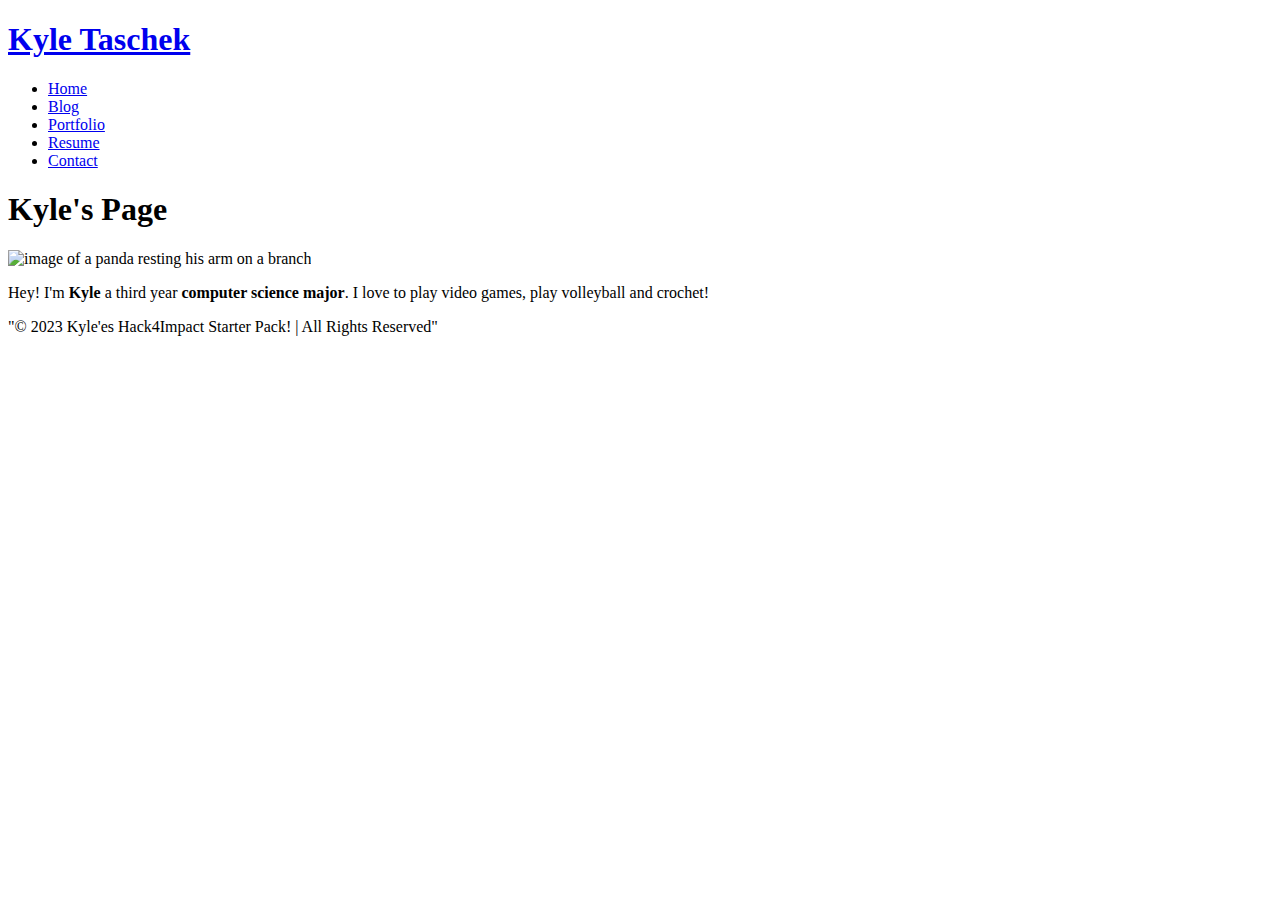
==== index.html @ 965bc15b "new html" ====
<!DOCTYPE html>
<html>
  <head>
    <title>Kyle'es Hack4Impact Starter Pack!</title>
  </head>
  <body>
    <nav class="navbar">
      <h1 class="logo">
        <a href="index.html">Kyle Taschek</a>
      </h1>
      <ul class="nav-list">
        <li><a href="index.html">Home</a></li>
        <li><a href="blog.html">Blog</a></li>
        <li><a href="portfolio.html">Portfolio</a></li>
        <li><a href="resume.html">Resume</a></li>
        <li><a href="contact.html">Contact</a></li>
      </ul>
    </nav>
    <main>
      <h1 class="page-title">Kyle's Page</h1>
      <div class="about">
        <div class="about-image">
          <img
            src="images/pexels-suki-lee-16200700.jpg"
            alt="image of a panda resting his arm on a branch"
            width="1000px"
          />
        </div>
        <div class="about-text">
          <p>
            Hey! I'm <strong>Kyle</strong> a third year
            <strong>computer science major</strong>. I love to play video games,
            play volleyball and crochet!
          </p>
        </div>
      </div>
    </main>
    <footer class="footer">
      "© 2023 Kyle'es Hack4Impact Starter Pack! | All Rights Reserved"
    </footer>
  </body>
</html>
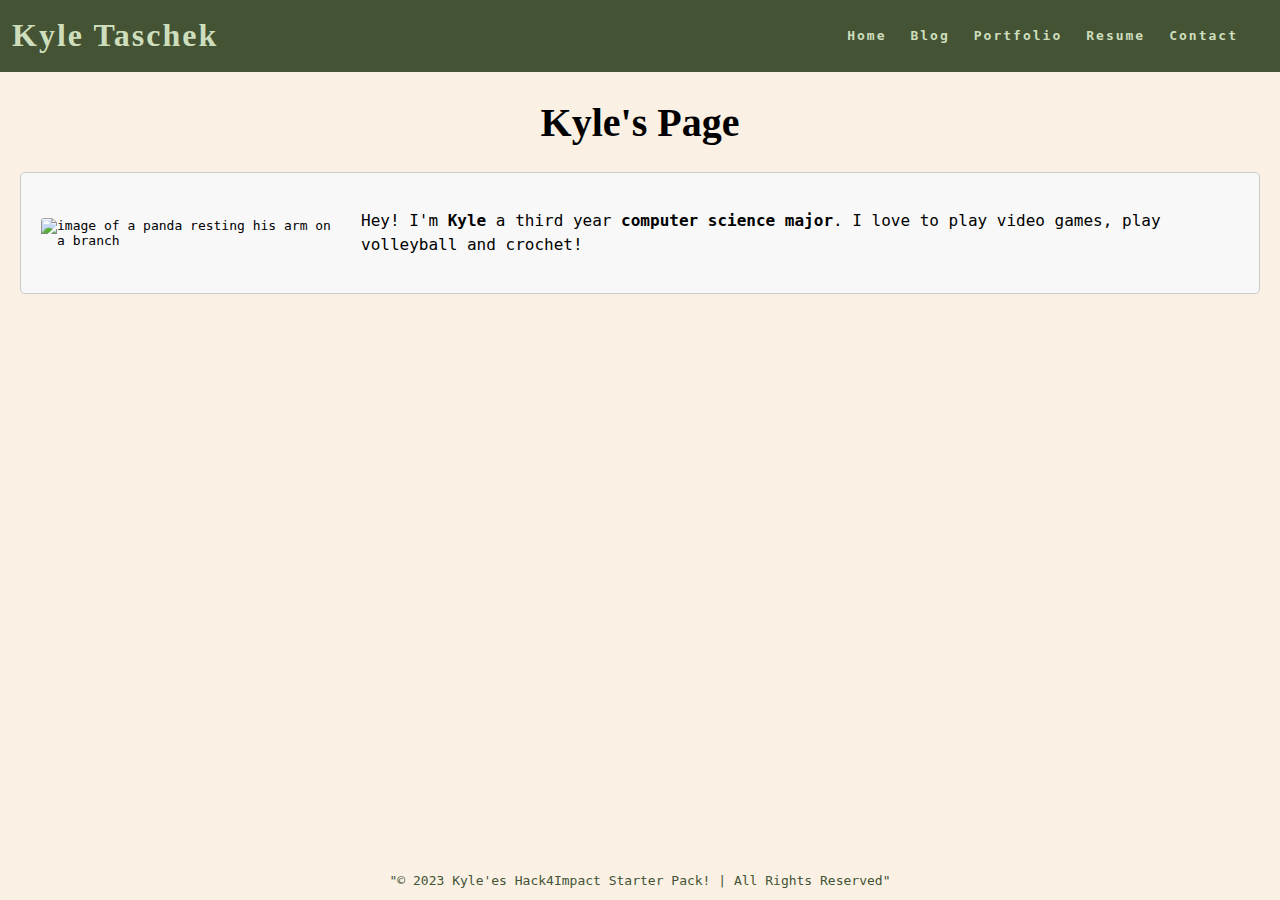
==== commit 6a475a50: "app.js and style.css" ====
--- a/index.html
+++ b/index.html
@@ -2,6 +2,7 @@
 <html>
   <head>
     <title>Kyle'es Hack4Impact Starter Pack!</title>
+    <link rel="stylesheet" href="style.css" />
   </head>
   <body>
     <nav class="navbar">
--- a/style.css
+++ b/style.css
@@ -0,0 +1,263 @@
+:root {
+  /* variables */
+  --cg-ivory: rgb(250, 241, 228);
+  --cg-pastel-green: rgb(206, 222, 189);
+  --cg-avocado-green: rgb(158, 179, 132);
+  --cg-dark-green: rgb(67, 83, 52);
+}
+
+html {
+  height: 100%;
+}
+
+body {
+  background: var(--cg-ivory);
+  position: relative;
+  min-height: 100vh;
+  padding: 0;
+  margin: 0;
+  font-family: monospace;
+}
+
+/* CSS for navigation */
+
+.navbar {
+  position: -webkit-sticky;
+  position: sticky;
+  top: 0;
+  width: 100%;
+  height: 7%;
+  z-index: 10;
+
+  display: flex;
+  justify-content: space-between;
+  align-items: center;
+  text-align: center;
+
+  background-color: var(--cg-dark-green);
+  color: var(--cg-pastel-green);
+  padding: 0px 0px;
+
+  /* Debug border */
+  /* border: solid red; */
+}
+
+.nav-list {
+  display: flex;
+  flex-direction: row;
+  position: relative;
+  right: 30px;
+  list-style: none;
+
+  /* Debug border */
+  /* border: solid blue; */
+}
+
+.navbar a {
+  color: var(--cg-pastel-green);
+  font-weight: bold;
+  margin: 0 12px;
+  text-decoration: none;
+  letter-spacing: 2px;
+
+  font-family: monospace;
+}
+
+.navbar a:hover {
+  color: var(--cg-avocado-green);
+  text-decoration: underline;
+}
+
+.navbar a:active {
+  color: var(--cg-avocado-green);
+}
+
+.logo a {
+  font-family: Georgia;
+}
+
+.logo a:hover {
+  text-decoration: None;
+}
+
+main {
+  padding: 0 20px 40px 20px;
+  display: flex;
+  flex-direction: column;
+  justify-content: center;
+  align-items: center;
+}
+
+.page-title {
+  display: flex;
+  justify-content: center;
+  font-size: 40px;
+  font-family: Georgia;
+}
+
+/* CSS for portfolio grid */
+
+.project {
+  display: flex;
+  flex-direction: row;
+  max-width: 100%;
+  margin: 1em 0 2em 0;
+
+  /* Debug border */
+  /* border: 2px solid blue; */
+}
+
+.item-link {
+  width: 70%;
+
+  /* Debug border */
+  /* border: 2px solid red; */
+}
+
+.project-image {
+  object-fit: cover;
+  width: 100%;
+  height: 500px;
+  flex-basis: 50px;
+  flex-grow: 2;
+
+  /* Debug border */
+  /* border: 2px solid black; */
+}
+
+.project-details {
+  display: flex;
+  background-color: var(--cg-avocado-green);
+  width: 30%;
+  height: 500px;
+  flex-shrink: 1;
+  padding: 0 20px;
+  margin: 0px;
+  line-height: 1.5;
+  overflow: scroll;
+
+  flex-direction: column;
+  text-align: center;
+  justify-content: center;
+
+  /* Debug border */
+  /* border: 2px solid green; */
+}
+
+.project-details a {
+  color: var(--cg-dark-green);
+  text-decoration: none;
+  font-weight: bold;
+  letter-spacing: 1px;
+}
+
+.project-details a:hover {
+  color: var(--cg-avocado-green);
+  text-decoration: underline;
+}
+
+.project-details {
+  font-weight: lighter;
+}
+
+.project-name {
+  font-weight: bold;
+  font-size: 20px;
+}
+
+/* CSS for home page */
+
+.about {
+  display: flex;
+  align-items: center;
+  justify-content: space-between;
+  padding: 20px;
+  background-color: #f8f8f8;
+  border: 1px solid #ccc;
+  border-radius: 5px;
+  /* box-shadow: 0 0 10px rgba(0, 0, 0, 0.1); */
+}
+
+.about-image img {
+  max-width: 300px;
+  border-radius: 3px;
+  /* box-shadow: 0 0 10px rgba(0, 0, 0, 0.2); */
+}
+
+.about-text {
+  flex: 1;
+  margin-left: 20px;
+}
+
+.about-text h2 {
+  font-size: 24px;
+  margin-bottom: 10px;
+}
+
+.about-text p {
+  font-size: 16px;
+  line-height: 1.5;
+}
+
+/* CSS for resume page */
+
+.button {
+  background-color: var(--cg-black);
+  border: none;
+  color: var(--cg-white);
+
+  font-family: monospace;
+
+  padding: 5px 7px;
+  text-align: center;
+
+  border-radius: 2px;
+}
+
+.button:hover {
+  background-color: var(--cg-blue);
+}
+
+.resume h2 {
+  font-family: Georgia;
+}
+
+/* CSS for contact form */
+
+label {
+  display: block;
+  margin-bottom: 8px;
+  font-family: Georgia;
+  font-weight: bold;
+}
+
+input[type="text"],
+input[type="email"],
+textarea {
+  width: 100%;
+  padding: 10px;
+  margin-bottom: 15px;
+  border: 1px solid #ccc;
+  border-radius: 4px;
+  font-size: 16px;
+  resize: none;
+}
+
+/* Add some spacing to the form */
+form {
+  width: 500px;
+  margin: 0 auto;
+}
+
+/* CSS for footer */
+
+.footer {
+  display: flex;
+  justify-content: center;
+  align-items: center;
+  color: var(--cg-dark-green);
+  position: absolute;
+  bottom: 0;
+  width: 100%;
+  height: 2.5rem;
+}
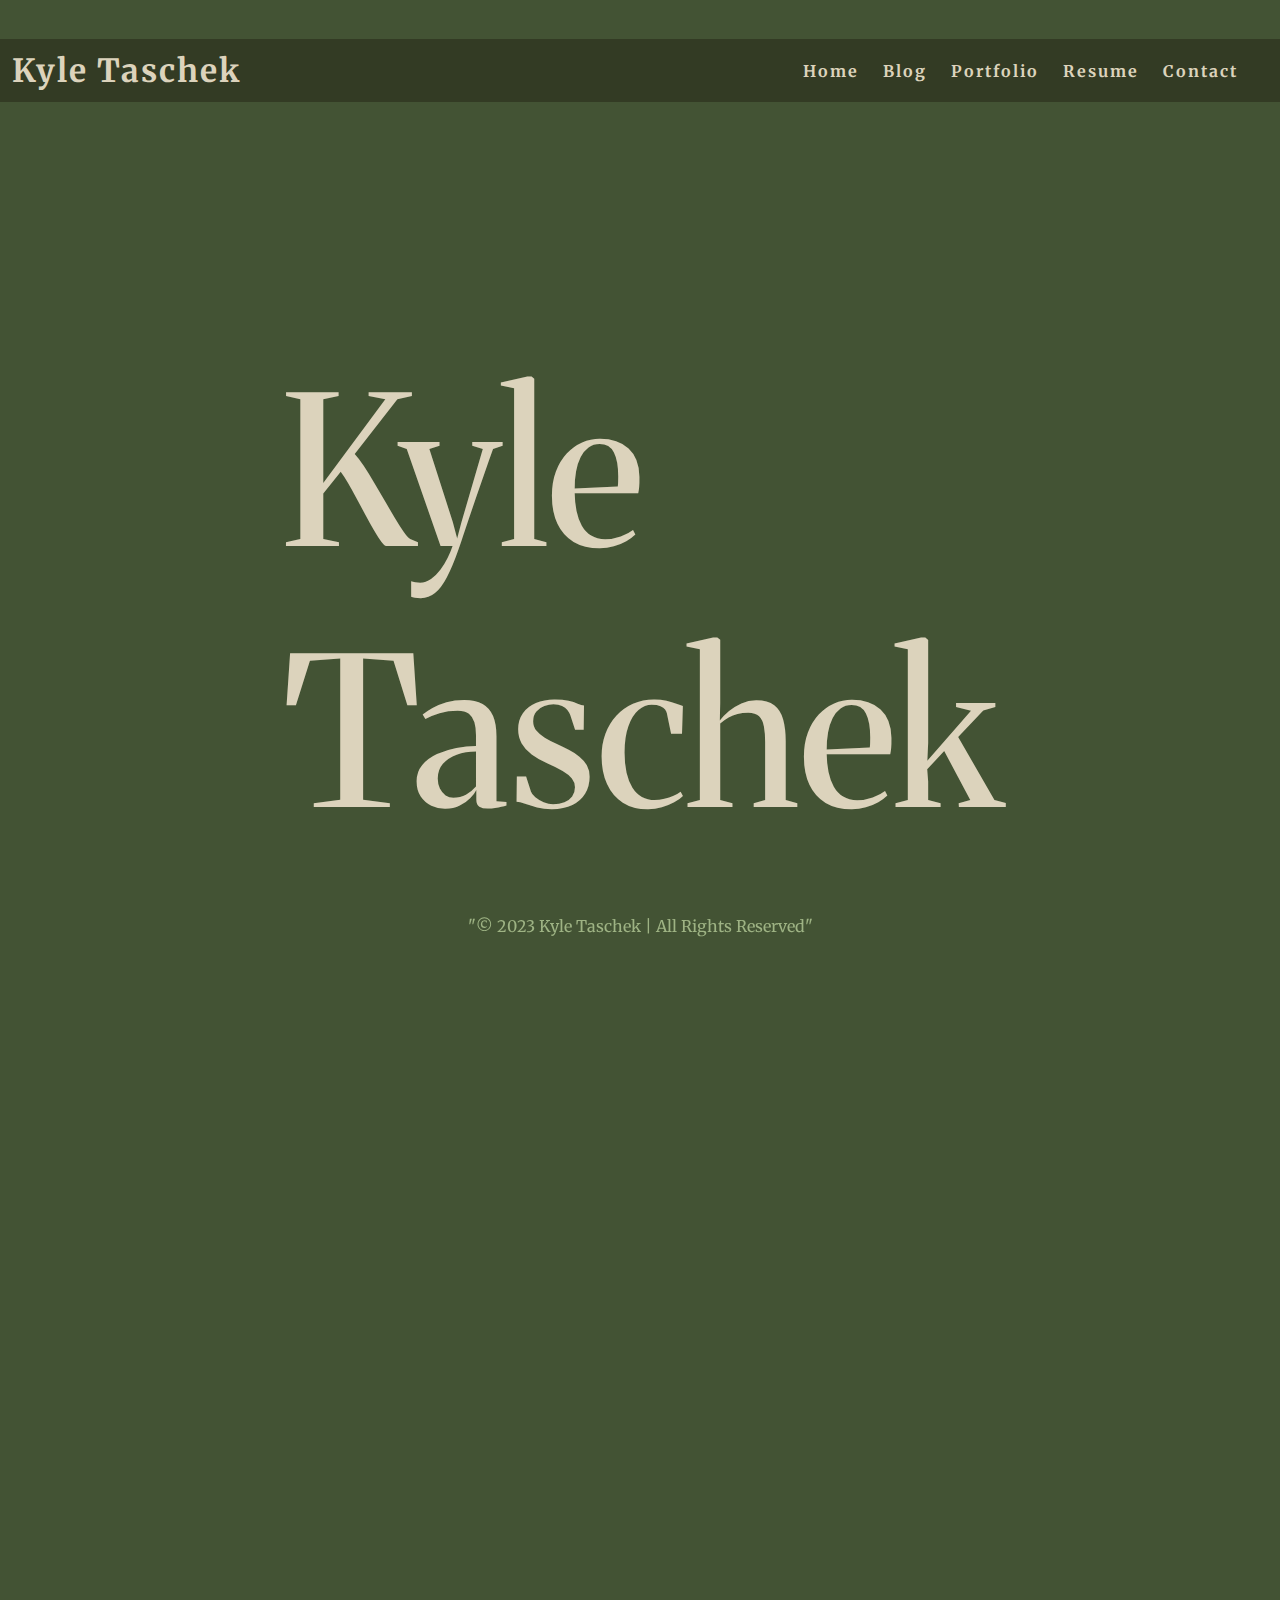
==== commit 77ec1865: "fully stylized all pages" ====
--- a/index.html
+++ b/index.html
@@ -1,43 +1,113 @@
 <!DOCTYPE html>
-<html>
+<html class="home-html">
   <head>
-    <title>Kyle'es Hack4Impact Starter Pack!</title>
-    <link rel="stylesheet" href="style.css" />
+    <title>Document</title>
+    <link rel="stylesheet" href="/style.css" />
+    <link rel="preconnect" href="https://fonts.googleapis.com" />
+    <link rel="preconnect" href="https://fonts.gstatic.com" crossorigin />
+    <link
+      href="https://fonts.googleapis.com/css2?family=Merriweather:ital,wght@0,300;0,400;0,700;0,900;1,300;1,400;1,700;1,900&display=swap"
+      rel="stylesheet"
+    />
   </head>
-  <body>
+  <body class="home-body">
     <nav class="navbar">
       <h1 class="logo">
-        <a href="index.html">Kyle Taschek</a>
+        <a href="#name-section">Kyle Taschek</a>
       </h1>
       <ul class="nav-list">
-        <li><a href="index.html">Home</a></li>
+        <li><a href="home.html">Home</a></li>
         <li><a href="blog.html">Blog</a></li>
         <li><a href="portfolio.html">Portfolio</a></li>
         <li><a href="resume.html">Resume</a></li>
         <li><a href="contact.html">Contact</a></li>
       </ul>
     </nav>
-    <main>
-      <h1 class="page-title">Kyle's Page</h1>
-      <div class="about">
-        <div class="about-image">
-          <img
-            src="images/pexels-suki-lee-16200700.jpg"
-            alt="image of a panda resting his arm on a branch"
-            width="1000px"
-          />
-        </div>
-        <div class="about-text">
-          <p>
-            Hey! I'm <strong>Kyle</strong> a third year
-            <strong>computer science major</strong>. I love to play video games,
-            play volleyball and crochet!
+    <div class="page-container">
+      <section>
+        <div class="hidden" id="name-section">
+          <p class="title-name">
+            <a
+              target="”_blank”"
+              href="https://www.linkedin.com/in/kyle-taschek-555923223/"
+              >Kyle<br />
+              Taschek
+            </a>
           </p>
         </div>
-      </div>
-    </main>
-    <footer class="footer">
-      "© 2023 Kyle'es Hack4Impact Starter Pack! | All Rights Reserved"
-    </footer>
+      </section>
+      <section class="p2">
+        <div class="hidden" id="about-me-section">
+          <div class="about-box">
+            <div class="container">
+              <img src="images/kyle_plants.JPG" />
+            </div>
+            <div class="about-text">
+              <h5>About Me</h5>
+              <p>
+                Hey All! I'm a third year computer science major at Cal Poly!
+                <br />
+                I enjoy playing video games, playing volleyball and crocheting.
+                Right now I'm working on a massive green worm named Phil. And of
+                course I love plants!
+              </p>
+            </div>
+          </div>
+        </div>
+      </section>
+      <section class="p3">
+        <div class="hidden" id="about-me-section">
+          <div class="about-box">
+            <div class="container" id="whale">
+              <img src="images/whale.JPG" />
+            </div>
+            <div class="about-text">
+              <h5>Crochet</h5>
+              <p>
+                I started crocheting in 2021 because my girlfriend got me into
+                it. Since then I've made a few things like this whale and I have
+                a lot more unfinished. Aside from the green worm, I'm excited to
+                start a burger snail!
+              </p>
+            </div>
+          </div>
+        </div>
+      </section>
+      <section class="p4">
+        <div class="hidden" id="about-me-section">
+          <div class="about-box">
+            <div class="container" id="plant">
+              <img src="images/plant.JPG" />
+            </div>
+            <div class="about-text">
+              <h5>Plants</h5>
+              <p>
+                I got my first plant from the Poly Plant shop in 2022 and I
+                haven't stopped getting them since. I still have those original
+                ones growing and I'll soon have to repot them. Let me know if
+                you have any plant recommendations!
+              </p>
+            </div>
+          </div>
+        </div>
+      </section>
+    </div>
+    <footer class="footer">"© 2023 Kyle Taschek | All Rights Reserved"</footer>
+    <script>
+      let sections = document.querySelectorAll(".hidden");
+
+      window.onscroll = () => {
+        sections.forEach((sec) => {
+          var windowHeight = window.innerHeight;
+          var revealtop = sec.getBoundingClientRect().top;
+          var revealpoint = 150;
+          if (revealtop < windowHeight - revealpoint) {
+            sec.classList.add("show");
+          } else {
+            sec.classList.remove("show");
+          }
+        });
+      };
+    </script>
   </body>
 </html>
--- a/style.css
+++ b/style.css
@@ -1,22 +1,25 @@
 :root {
   /* variables */
-  --cg-ivory: rgb(250, 241, 228);
+  --cg-ivory: rgb(220, 211, 188);
   --cg-pastel-green: rgb(206, 222, 189);
   --cg-avocado-green: rgb(158, 179, 132);
   --cg-dark-green: rgb(67, 83, 52);
+  --cg-darkest-green: rgb(51, 59, 36);
+  --cg-slider-green: rgb(41, 49, 26);
 }
 
 html {
   height: 100%;
+  overflow: auto;
 }
 
 body {
-  background: var(--cg-ivory);
+  background: var(--cg-dark-green);
   position: relative;
   min-height: 100vh;
   padding: 0;
   margin: 0;
-  font-family: monospace;
+  font-family: "Merriweather", monospace;
 }
 
 /* CSS for navigation */
@@ -26,7 +29,7 @@
   position: sticky;
   top: 0;
   width: 100%;
-  height: 7%;
+  height: 7vh;
   z-index: 10;
 
   display: flex;
@@ -34,8 +37,7 @@
   align-items: center;
   text-align: center;
 
-  background-color: var(--cg-dark-green);
-  color: var(--cg-pastel-green);
+  background-color: var(--cg-darkest-green);
   padding: 0px 0px;
 
   /* Debug border */
@@ -54,13 +56,13 @@
 }
 
 .navbar a {
-  color: var(--cg-pastel-green);
+  color: var(--cg-ivory);
   font-weight: bold;
   margin: 0 12px;
   text-decoration: none;
   letter-spacing: 2px;
 
-  font-family: monospace;
+  font-family: "Merriweather", monospace;
 }
 
 .navbar a:hover {
@@ -73,7 +75,7 @@
 }
 
 .logo a {
-  font-family: Georgia;
+  font-family: "Merriweather", Georgia;
 }
 
 .logo a:hover {
@@ -92,7 +94,8 @@
   display: flex;
   justify-content: center;
   font-size: 40px;
-  font-family: Georgia;
+  font-family: "Merriweather", Georgia;
+  color: var(--cg-ivory);
 }
 
 /* CSS for portfolio grid */
@@ -112,6 +115,17 @@
 
   /* Debug border */
   /* border: 2px solid red; */
+}
+
+#portfolio-container {
+  display: flex;
+  align-items: center;
+  justify-content: center;
+  object-fit: contain;
+}
+#portfolio-container img {
+  width: 250%;
+  margin-left: -29vw;
 }
 
 .project-image {
@@ -125,7 +139,7 @@
   /* border: 2px solid black; */
 }
 
-.project-details {
+/* .project-details {
   display: flex;
   background-color: var(--cg-avocado-green);
   width: 30%;
@@ -138,12 +152,12 @@
 
   flex-direction: column;
   text-align: center;
-  justify-content: center;
-
-  /* Debug border */
-  /* border: 2px solid green; */
-}
-
+  justify-content: center; */
+
+/* Debug border */
+/* border: 2px solid green; */
+
+/* 
 .project-details a {
   color: var(--cg-dark-green);
   text-decoration: none;
@@ -163,7 +177,7 @@
 .project-name {
   font-weight: bold;
   font-size: 20px;
-}
+} */
 
 /* CSS for home page */
 
@@ -219,7 +233,32 @@
 }
 
 .resume h2 {
-  font-family: Georgia;
+  font-family: "Merriweather", Georgia;
+}
+
+.resume-container {
+  border-style: solid;
+  background-color: var(--cg-ivory);
+  border-width: 5px;
+  border-radius: 5px;
+  border-color: var(--cg-avocado-green);
+  padding: 3vh;
+  color: var(--cg-darkest-green);
+}
+
+.resume-button {
+  background-color: var(--cg-ivory);
+  border-style: solid;
+  border-radius: 5px;
+  border-color: var(--cg-avocado-green);
+  margin-bottom: 1vh;
+  font: "Merriweather";
+  padding: 0.2vh;
+}
+
+.resume-button a {
+  color: var(--cg-darkest-green);
+  text-decoration: none;
 }
 
 /* CSS for contact form */
@@ -227,7 +266,7 @@
 label {
   display: block;
   margin-bottom: 8px;
-  font-family: Georgia;
+  font-family: "Merriweather", Georgia;
   font-weight: bold;
 }
 
@@ -237,10 +276,25 @@
   width: 100%;
   padding: 10px;
   margin-bottom: 15px;
-  border: 1px solid #ccc;
+  border: 1px solid var(--cg-darkest-green);
+  background-color: var(--cg-ivory);
   border-radius: 4px;
   font-size: 16px;
   resize: none;
+  font-family: "Merriweather";
+}
+
+#contact-form label {
+  color: var(--cg-ivory);
+}
+
+#contact-form .submit {
+  background-color: var(--cg-ivory);
+  border-color: var(--cg-darkest-green);
+  border-radius: 8%;
+  border-width: 2px;
+  font-family: "Merriweather";
+  color: rgb(51, 59, 36);
 }
 
 /* Add some spacing to the form */
@@ -252,12 +306,130 @@
 /* CSS for footer */
 
 .footer {
+  position: fixed;
   display: flex;
   justify-content: center;
   align-items: center;
-  color: var(--cg-dark-green);
-  position: absolute;
-  bottom: 0;
+  color: var(--cg-avocado-green);
+  position: fixed;
   width: 100%;
-  height: 2.5rem;
-}
+  height: 3vh;
+  bottom: 0vh;
+  background-color: var(--cg-darkest-green);
+}
+
+.home-html {
+  scroll-snap-type: y mandatory;
+}
+
+.page-container section {
+  height: 100vh;
+  width: 100%;
+  display: flex;
+  flex: none;
+  justify-content: center;
+  align-items: center;
+  scroll-snap-align: start;
+}
+
+.hidden {
+  opacity: 0;
+  filter: blur(10px);
+  transform: translateX(-100%);
+  transition: all 0.75s;
+}
+
+.show {
+  opacity: 1;
+  filter: blur(0);
+  transform: translateX(0);
+}
+
+*::-webkit-scrollbar {
+  width: 1vw;
+}
+
+*::-webkit-scrollbar-thumb {
+  background-color: var(--cg-darkest-green);
+  border: none;
+}
+
+*::-webkit-scrollbar-track {
+  background-color: var(--cg-dark-green);
+}
+
+.title-name {
+  font-size: 23vh;
+  color: var(--cg-ivory);
+}
+
+#name-section {
+  padding: 0;
+  margin: 0;
+  text-align: left;
+  position: relative;
+  top: 10vh;
+}
+
+/*Home*/
+.about-box {
+  width: 80vw;
+  height: 60vh;
+  display: flex;
+  justify-content: space-around;
+  margin: auto;
+  background-color: var(--cg-ivory);
+  border-radius: 5px;
+}
+
+.home-body footer {
+  background-color: rgba(0, 0, 0, 0);
+}
+
+.container {
+  max-width: 40vw;
+  border-radius: 5px;
+  overflow: hidden;
+}
+
+#whale img {
+  margin-left: 0vh;
+  margin-top: -10vh;
+}
+
+#plant img {
+  margin-left: -9vw;
+  margin-top: -7vh;
+}
+
+.about-box img {
+  height: 140%;
+  margin-left: -50px;
+}
+
+.about-text {
+  font: "Merriweather";
+}
+
+.about-text h5 {
+  padding: 0;
+  margin: 0;
+  margin-top: 2vh;
+  font-size: 5vh;
+}
+.about-text p {
+  padding: 0;
+  margin: 0;
+  margin-top: 2vh;
+  font-size: 2vh;
+}
+
+.about-text p,
+h5 {
+  color: var(--cg-darkest-green);
+}
+
+.title-name a {
+  color: var(--cg-ivory);
+  text-decoration: none;
+}
